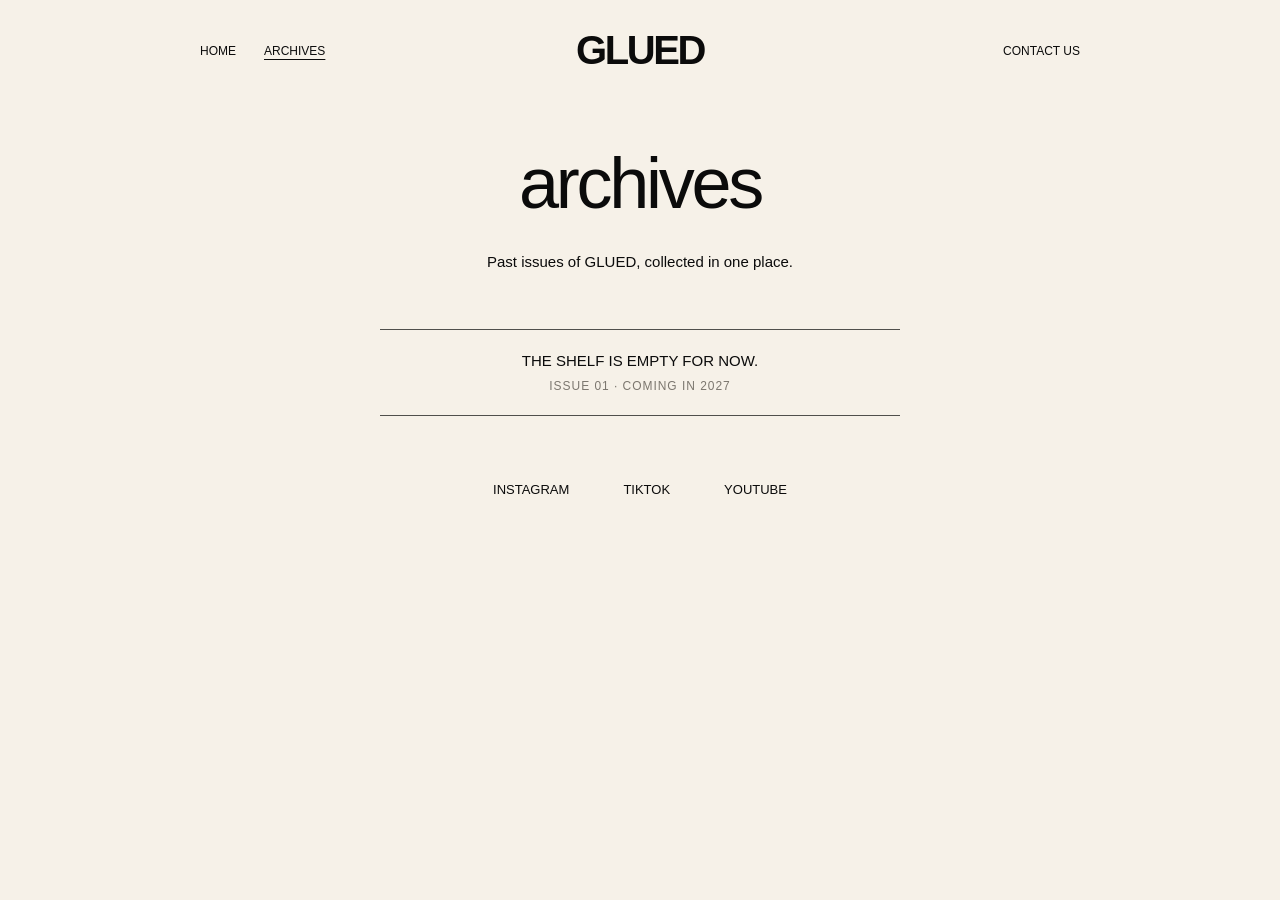
==== archives.html @ 29589456 "Add an Archives page and put it in the navigation. The wordmark stays centered, with Archives beside" ====
<!doctype html>
<html lang="en">
<head>
  <meta charset="utf-8" />
  <meta name="viewport" content="width=device-width, initial-scale=1" />
  <meta name="description" content="The GLUED archive. Past issues of the print magazine, collected in one place." />
  <title>Archives · GLUED Magazine</title>
  <link rel="stylesheet" href="styles.css" />
</head>
<body>
  <header class="site-header">
    <nav class="nav" aria-label="Primary navigation">
      <div class="nav-side nav-side-start">
        <a href="index.html">Home</a>
        <a href="archives.html" aria-current="page">Archives</a>
      </div>
      <a class="brand" href="index.html" aria-label="GLUED home">GLUED</a>
      <div class="nav-side nav-side-end">
        <a href="mailto:gluedprintmag@gmail.com">Contact Us</a>
      </div>
    </nav>
  </header>

  <main id="archives">
    <section class="archive" aria-labelledby="archive-title">
      <h1 id="archive-title">archives</h1>
      <p class="archive-lead">Past issues of GLUED, collected in one place.</p>
      <div class="archive-shelf" aria-label="Issue archive">
        <p class="archive-empty">The shelf is empty for now.</p>
        <p class="archive-note">Issue 01 · Coming in 2027</p>
      </div>
    </section>

    <section class="about" aria-label="Social media links">
      <div class="socials">
        <a href="https://www.instagram.com/gluedprintmag" target="_blank" rel="noopener noreferrer">Instagram</a>
        <a href="https://www.tiktok.com/@gluedmagazine?_r=1&_t=ZT-987GitQy3o5" target="_blank" rel="noopener noreferrer">TikTok</a>
        <a href="https://www.youtube.com/@GluedMagazine" target="_blank" rel="noopener noreferrer">YouTube</a>
      </div>
    </section>
  </main>
</body>
</html>
---- styles.css ----
:root {
  --bg: #f6f1e8;
  --ink: #0b0b0b;
  --muted: #7c776f;
  --line: rgba(11, 11, 11, 0.7);
}

* { box-sizing: border-box; }
html { scroll-behavior: smooth; }
body {
  margin: 0;
  min-height: 100vh;
  background: var(--bg);
  color: var(--ink);
  font-family: Arial, Helvetica, sans-serif;
  -webkit-font-smoothing: antialiased;
}

a { color: inherit; text-decoration: none; }
a:focus-visible, .magazine:focus-visible {
  outline: 2px solid var(--ink);
  outline-offset: 5px;
}

.site-header {
  position: relative;
  z-index: 10;
  padding: 28px 5vw 0;
}

.nav {
  max-width: 880px;
  margin: 0 auto;
  display: grid;
  grid-template-columns: 1fr auto 1fr;
  align-items: center;
  gap: 20px;
  text-transform: uppercase;
  font-size: 12px;
}

.nav-side {
  display: flex;
  align-items: center;
  gap: 28px;
}
.nav-side-end { justify-content: flex-end; }
.nav a { white-space: nowrap; }
.nav a:not(.brand):hover,
.nav a[aria-current="page"] {
  text-decoration: underline;
  text-underline-offset: 4px;
}
.brand {
  justify-self: center;
  font-size: clamp(28px, 4vw, 40px);
  font-weight: 900;
  letter-spacing: -0.06em;
}

main { width: min(100%, 1100px); margin: 0 auto; }
.hero {
  min-height: 690px;
  padding: 60px 24px 10px;
  display: flex;
  flex-direction: column;
  align-items: center;
  text-align: center;
}

h1 {
  margin: 0 0 28px;
  font-size: clamp(42px, 6vw, 72px);
  line-height: 1.08;
  letter-spacing: -0.045em;
  font-weight: 400;
}

.hero-sub {
  margin: 36px 0 0;
  font-size: clamp(42px, 6vw, 72px);
  line-height: 1.08;
  letter-spacing: -0.045em;
  font-weight: 400;
  text-transform: uppercase;
}

.magazine-stage {
  position: relative;
  width: min(78vw, 440px);
  height: 340px;
  display: grid;
  place-items: center;
  perspective: 1200px;
  user-select: none;
  touch-action: pan-y;
}

.magazine {
  --rotation: -14deg;
  position: relative;
  width: 188px;
  height: 270px;
  transform-style: preserve-3d;
  transform: rotateY(var(--rotation)) rotateX(2deg) rotateZ(-2deg);
  cursor: grab;
  transition: transform 120ms ease-out;
}
.magazine:active { cursor: grabbing; }

.magazine-face {
  position: absolute;
  inset: 0;
  backface-visibility: hidden;
  background: #f1f0ec;
  border: 1px solid rgba(0,0,0,.22);
  box-shadow: 0 18px 28px rgba(0,0,0,.12);
  overflow: hidden;
}

.magazine-front { transform: translateZ(8px); padding: 18px 14px 12px; }
.magazine-back { transform: rotateY(180deg) translateZ(8px); background: #deddd8; }
.magazine-spine {
  position: absolute;
  top: 0;
  left: 0;
  width: 16px;
  height: 270px;
  transform-origin: left center;
  transform: rotateY(-90deg) translateX(-8px);
  background: #d5d3ce;
  border: 1px solid rgba(0,0,0,.22);
  display: flex;
  align-items: center;
  justify-content: center;
  writing-mode: vertical-rl;
  text-orientation: mixed;
  font-size: 12px;
  font-weight: 800;
  letter-spacing: .08em;
}

.cover-kicker { font-size: 6px; letter-spacing: .18em; }
.cover-title {
  margin-top: 2px;
  font-size: 34px;
  font-weight: 900;
  letter-spacing: -0.07em;
}
.cover-image {
  position: relative;
  height: 170px;
  margin-top: 8px;
  overflow: hidden;
}
.cover-image img {
  display: block;
  width: 100%;
  height: 100%;
  object-fit: cover;
  object-position: center;
}
.cover-caption { margin-top: 8px; font-size: 6px; letter-spacing: .12em; }
.back-grid {
  position: absolute;
  inset: 18px;
  background-image:
    linear-gradient(rgba(0,0,0,.09) 1px, transparent 1px),
    linear-gradient(90deg, rgba(0,0,0,.09) 1px, transparent 1px);
  background-size: 14px 14px;
}
.back-copy {
  position: absolute;
  bottom: 18px;
  left: 18px;
  font-size: 28px;
  font-weight: 900;
  line-height: .86;
  letter-spacing: -.06em;
}
.shadow {
  position: absolute;
  bottom: 33px;
  width: 240px;
  height: 30px;
  border-radius: 50%;
  background: rgba(0,0,0,.16);
  filter: blur(14px);
  transform: translateX(8px);
}

.rotate-hint { margin-top: -6px; font-size: 10px; }
.rotate-hint > span { display: block; margin-bottom: 4px; }
.hint-line { display: flex; align-items: center; gap: 8px; justify-content: center; }
.hint-line span { display: inline-block; width: 82px; height: 1px; background: var(--ink); }

.links {
  width: min(92%, 520px);
  margin: 4px auto 0;
}
.action-link {
  display: flex;
  justify-content: space-between;
  align-items: center;
  padding: 15px 0 13px;
  border-top: 1px solid var(--line);
  border-bottom: 1px solid var(--line);
  text-transform: uppercase;
  font-size: 15px;
  transition: padding-left 160ms ease;
}
.action-link:hover { padding-left: 8px; }

.about {
  width: min(90%, 560px);
  margin: 56px auto 0;
  padding: 0 0 48px;
  text-align: center;
}
.about p {
  margin: 0 auto;
  max-width: 460px;
  font-size: 15px;
  line-height: 1.5;
}
.about strong {
  font-weight: 700;
}
.socials {
  margin-top: 38px;
  display: flex;
  justify-content: center;
  gap: 54px;
  text-transform: uppercase;
  font-size: 13px;
}
.socials a:hover { text-decoration: underline; text-underline-offset: 4px; }

.archive {
  padding: 72px 24px 10px;
  display: flex;
  flex-direction: column;
  align-items: center;
  text-align: center;
}
.archive-lead {
  margin: 0;
  max-width: 420px;
  font-size: 15px;
  line-height: 1.5;
}
.archive-shelf {
  width: min(92%, 520px);
  margin-top: 56px;
  padding: 22px 0;
  border-top: 1px solid var(--line);
  border-bottom: 1px solid var(--line);
}
.archive-empty {
  margin: 0;
  text-transform: uppercase;
  font-size: 15px;
}
.archive-note {
  margin: 10px 0 0;
  color: var(--muted);
  font-size: 12px;
  letter-spacing: 0.08em;
  text-transform: uppercase;
}

@media (max-width: 700px) {
  .site-header { padding-top: 20px; }
  .nav {
    display: flex;
    flex-wrap: wrap;
    justify-content: center;
    column-gap: 22px;
    row-gap: 14px;
    font-size: 10px;
  }
  .brand {
    order: -1;
    flex-basis: 100%;
    text-align: center;
    font-size: 32px;
  }
  .nav-side { display: contents; }

  .hero { padding-top: 50px; min-height: 640px; }
  h1,
  .hero-sub { font-size: clamp(38px, 11vw, 56px); }
  .magazine-stage { height: 320px; }
  .magazine { width: 174px; height: 250px; }
  .magazine-spine { height: 250px; }
  .cover-image { height: 152px; }
  .links { width: calc(100% - 48px); }
  .socials { gap: 24px; flex-wrap: wrap; }
}

@media (prefers-reduced-motion: reduce) {
  html { scroll-behavior: auto; }
  .magazine, .action-link { transition: none; }
}
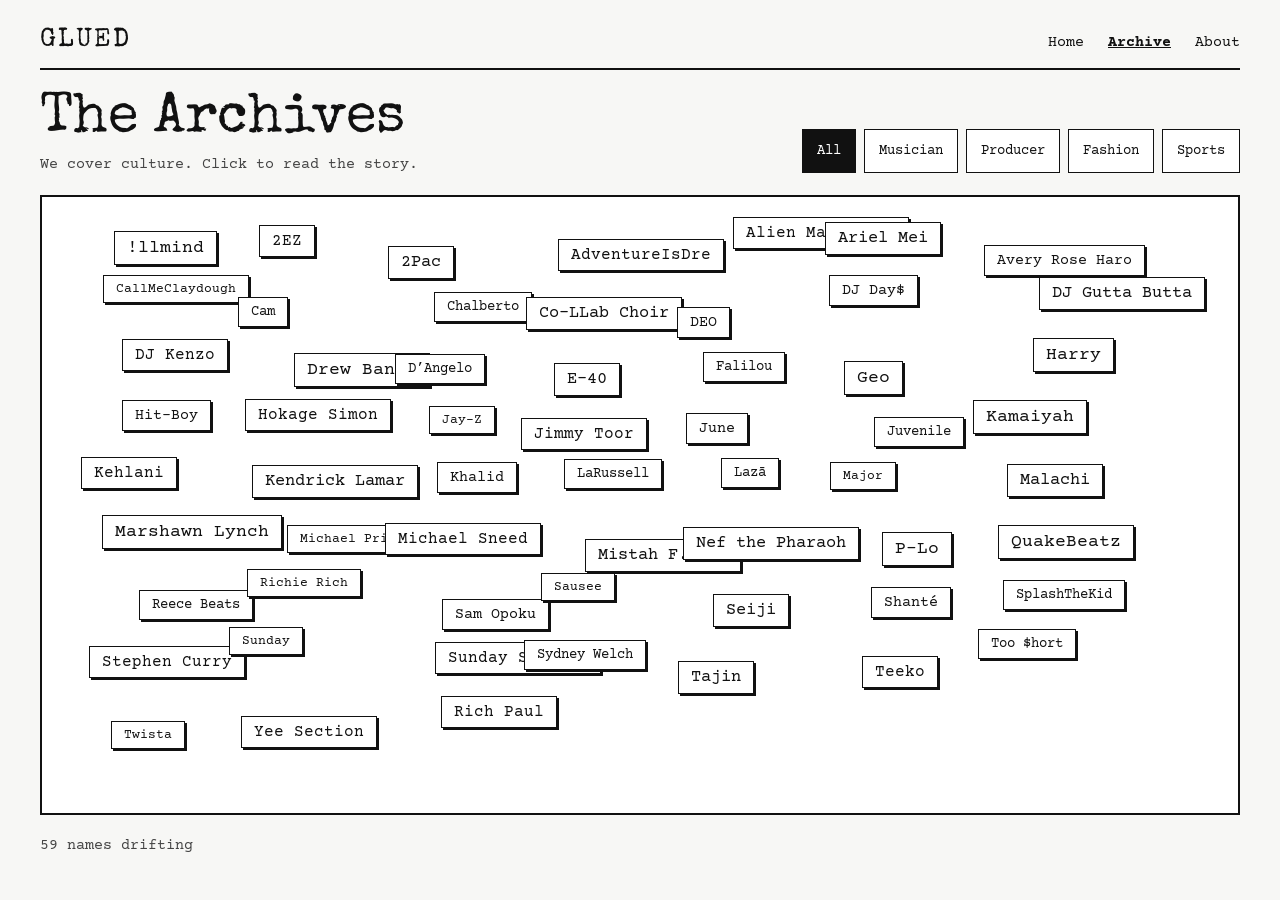
==== commit adebc307: "Update GLUED Magazine website" ====
--- a/archives.html
+++ b/archives.html
@@ -3,41 +3,64 @@
 <head>
   <meta charset="utf-8" />
   <meta name="viewport" content="width=device-width, initial-scale=1" />
-  <meta name="description" content="The GLUED archive. Past issues of the print magazine, collected in one place." />
-  <title>Archives · GLUED Magazine</title>
-  <link rel="stylesheet" href="styles.css" />
+  <meta name="description" content="The Archives — every artist GLUED has printed, floating." />
+  <title>The Archives · GLUED Magazine</title>
+  <link rel="preconnect" href="https://fonts.googleapis.com" />
+  <link rel="preconnect" href="https://fonts.gstatic.com" crossorigin />
+  <link href="https://fonts.googleapis.com/css2?family=Caveat:wght@500&family=Courier+Prime:wght@400;700&family=Special+Elite&display=swap" rel="stylesheet" />
+  <link rel="stylesheet" href="archives.css" />
 </head>
 <body>
-  <header class="site-header">
-    <nav class="nav" aria-label="Primary navigation">
-      <div class="nav-side nav-side-start">
+  <div class="page">
+
+    <header class="masthead">
+      <a class="logo" href="index.html">GLUED</a>
+      <nav class="nav" aria-label="Main">
         <a href="index.html">Home</a>
-        <a href="archives.html" aria-current="page">Archives</a>
+        <a href="archives.html" aria-current="page">Archive</a>
+        <a href="index.html#contact">About</a>
+      </nav>
+    </header>
+
+    <section class="intro">
+      <div>
+        <h1>The Archives</h1>
+        <p>We cover culture. Click to read the story.</p>
       </div>
-      <a class="brand" href="index.html" aria-label="GLUED home">GLUED</a>
-      <div class="nav-side nav-side-end">
-        <a href="mailto:gluedprintmag@gmail.com">Contact Us</a>
-      </div>
-    </nav>
-  </header>
-
-  <main id="archives">
-    <section class="archive" aria-labelledby="archive-title">
-      <h1 id="archive-title">archives</h1>
-      <p class="archive-lead">Past issues of GLUED, collected in one place.</p>
-      <div class="archive-shelf" aria-label="Issue archive">
-        <p class="archive-empty">The shelf is empty for now.</p>
-        <p class="archive-note">Issue 01 · Coming in 2027</p>
-      </div>
+      <div class="chips" id="chips" role="group" aria-label="Filter by role"></div>
     </section>
 
-    <section class="about" aria-label="Social media links">
-      <div class="socials">
-        <a href="https://www.instagram.com/gluedprintmag" target="_blank" rel="noopener noreferrer">Instagram</a>
-        <a href="https://www.tiktok.com/@gluedmagazine?_r=1&_t=ZT-987GitQy3o5" target="_blank" rel="noopener noreferrer">TikTok</a>
-        <a href="https://www.youtube.com/@GluedMagazine" target="_blank" rel="noopener noreferrer">YouTube</a>
-      </div>
+    <section class="stage" id="stage" aria-label="Floating artist names">
+      <div class="scrim" id="scrim" hidden></div>
+      <aside class="panel" id="panel" role="dialog" aria-labelledby="p-artist" hidden>
+        <div class="panel-top">
+          <span class="panel-kind" id="p-kind"></span>
+          <button class="close" id="p-close" aria-label="Close story panel">X</button>
+        </div>
+        <div class="panel-body">
+          <div>
+            <h2 class="artist" id="p-artist"></h2>
+            <div class="meta" id="p-meta"></div>
+          </div>
+          <div class="story-tabs" id="p-tabs" role="tablist" aria-label="Stories" hidden></div>
+          <h3 class="headline" id="p-headline"></h3>
+          <div class="byline" id="p-byline"></div>
+          <div class="story" id="p-story"></div>
+          <blockquote class="quote" id="p-quote"></blockquote>
+        </div>
+        <div class="panel-actions">
+          <a class="btn btn-solid" id="p-link" href="#" hidden>INSTAGRAM</a>
+          <button class="btn btn-line" id="p-next">NEXT NAME</button>
+        </div>
+      </aside>
     </section>
-  </main>
+
+    <footer class="foot">
+      <span id="count"></span>
+    </footer>
+
+  </div>
+
+  <script src="archives.js"></script>
 </body>
 </html>
--- a/archives.css
+++ b/archives.css
@@ -0,0 +1,309 @@
+:root {
+  --paper: #F7F7F5;
+  --ink: #111;
+  --white: #fff;
+  --muted: #444;
+  --rule: #ddd;
+  --display: 'Special Elite', monospace;
+  --body: 'Courier Prime', monospace;
+  --hand: 'Caveat', cursive;
+}
+
+* { box-sizing: border-box; }
+body {
+  margin: 0;
+  background: var(--paper);
+  color: var(--ink);
+  font-family: var(--body);
+  font-size: 15px;
+}
+a { color: var(--ink); text-decoration: none; }
+button { font-family: inherit; }
+
+.page {
+  max-width: 1280px;
+  margin: 0 auto;
+  padding: 28px 40px 40px;
+  display: flex;
+  flex-direction: column;
+  gap: 22px;
+}
+
+/* header */
+.masthead {
+  display: flex;
+  flex-wrap: wrap;
+  gap: 16px;
+  justify-content: space-between;
+  align-items: baseline;
+  border-bottom: 2px solid var(--ink);
+  padding-bottom: 14px;
+}
+.logo {
+  font-family: var(--display);
+  font-size: 26px;
+  letter-spacing: 2px;
+}
+.nav {
+  display: flex;
+  flex-wrap: wrap;
+  gap: 24px;
+}
+.nav a[aria-current="page"] {
+  font-weight: 700;
+  text-decoration: underline;
+}
+
+/* title + filters */
+.intro {
+  display: flex;
+  flex-wrap: wrap;
+  gap: 16px;
+  justify-content: space-between;
+  align-items: flex-end;
+}
+h1 {
+  margin: 0;
+  font-family: var(--display);
+  font-weight: 400;
+  font-size: 56px;
+  line-height: 1;
+}
+.intro p {
+  margin: 8px 0 0;
+  color: var(--muted);
+}
+.chips {
+  display: flex;
+  flex-wrap: wrap;
+  gap: 8px;
+}
+.chip {
+  border: 1.5px solid var(--ink);
+  background: var(--white);
+  color: var(--ink);
+  padding: 8px 14px;
+  min-height: 44px;
+  font-size: 14px;
+  cursor: pointer;
+}
+.chip[aria-pressed="true"] {
+  background: var(--ink);
+  color: var(--white);
+}
+
+/* stage */
+.stage {
+  position: relative;
+  height: 620px;
+  border: 2px solid var(--ink);
+  background: var(--white);
+  overflow: hidden;
+}
+
+.name {
+  position: absolute;
+  z-index: 1;
+  border: 1.5px solid var(--ink);
+  background: var(--white);
+  color: var(--ink);
+  padding: 6px 12px;
+  box-shadow: 2px 2px 0 var(--ink);
+  white-space: nowrap;
+  cursor: pointer;
+  animation: drift var(--dur, 8s) ease-in-out var(--delay, 0s) infinite;
+  transition: opacity .2s;
+}
+.name:hover,
+.name:focus-visible,
+.name[aria-current="true"] {
+  animation-play-state: paused;
+  background: var(--ink);
+  color: var(--white);
+  outline: none;
+  z-index: 5;
+}
+.name.is-dim { opacity: .2; }
+@keyframes drift {
+  0%   { transform: translate(0, 0); }
+  25%  { transform: translate(14px, -18px); }
+  50%  { transform: translate(-10px, -30px); }
+  75%  { transform: translate(-18px, -10px); }
+  100% { transform: translate(0, 0); }
+}
+@media (prefers-reduced-motion: reduce) {
+  .name { animation: none; }
+}
+
+/* scrim + panel */
+.scrim {
+  position: absolute;
+  inset: 0;
+  background: rgba(247, 247, 245, .55);
+  z-index: 8;
+}
+.panel {
+  position: absolute;
+  top: 0;
+  right: 0;
+  bottom: 0;
+  width: 440px;
+  max-width: 92%;
+  background: var(--white);
+  border-left: 3px solid var(--ink);
+  box-shadow: -8px 0 0 var(--ink);
+  z-index: 10;
+  display: flex;
+  flex-direction: column;
+  transform: translateX(0);
+  animation: slide-in .22s ease-out;
+}
+@keyframes slide-in {
+  from { transform: translateX(40px); opacity: 0; }
+  to { transform: none; opacity: 1; }
+}
+@media (prefers-reduced-motion: reduce) {
+  .panel { animation: none; }
+}
+[hidden] { display: none !important; }
+
+.panel-top {
+  display: flex;
+  justify-content: space-between;
+  align-items: center;
+  gap: 12px;
+  padding: 14px 20px;
+  border-bottom: 2px solid var(--ink);
+}
+.panel-kind {
+  font-size: 13px;
+  letter-spacing: 2px;
+}
+.close {
+  border: 1.5px solid var(--ink);
+  background: var(--white);
+  color: var(--ink);
+  min-width: 44px;
+  min-height: 44px;
+  font-weight: 700;
+  cursor: pointer;
+}
+.panel-body {
+  padding: 20px;
+  display: flex;
+  flex-direction: column;
+  gap: 14px;
+  overflow-y: auto;
+  flex: 1;
+}
+.artist {
+  font-family: var(--display);
+  font-size: 30px;
+  line-height: 1.1;
+  margin: 0;
+  font-weight: 400;
+}
+.meta {
+  margin-top: 6px;
+  color: var(--muted);
+}
+.headline {
+  font-family: var(--display);
+  font-size: 20px;
+  line-height: 1.25;
+  margin: 0;
+  font-weight: 400;
+}
+.byline { color: var(--muted); }
+.story-tabs {
+  display: flex;
+  flex-wrap: wrap;
+  gap: 8px;
+}
+.story-tab {
+  border: 1.5px solid var(--ink);
+  background: var(--white);
+  color: var(--ink);
+  padding: 8px 12px;
+  min-height: 44px;
+  font-size: 12px;
+  line-height: 1.2;
+  text-align: left;
+  cursor: pointer;
+  max-width: 100%;
+}
+.story-tab[aria-selected="true"] {
+  background: var(--ink);
+  color: var(--white);
+}
+.story p {
+  margin: 0 0 12px;
+  line-height: 1.55;
+}
+.quote {
+  border-left: 4px solid var(--ink);
+  padding-left: 14px;
+  font-family: var(--hand);
+  font-size: 24px;
+  line-height: 1.15;
+  margin: 0;
+}
+.panel-actions {
+  display: flex;
+  gap: 10px;
+  padding: 14px 20px;
+  border-top: 2px solid var(--ink);
+}
+.btn {
+  flex: 1;
+  text-align: center;
+  padding: 12px;
+  min-height: 44px;
+  font-weight: 700;
+  cursor: pointer;
+  text-decoration: none;
+  border: 2px solid var(--ink);
+}
+.btn-solid {
+  background: var(--ink);
+  color: var(--white);
+}
+.btn-line {
+  background: var(--white);
+  color: var(--ink);
+}
+
+/* footer */
+.foot {
+  display: flex;
+  flex-wrap: wrap;
+  gap: 12px;
+  justify-content: space-between;
+  align-items: center;
+  color: var(--muted);
+}
+.hint {
+  font-family: var(--hand);
+  font-size: 22px;
+}
+
+/* phones: stage shorter, panel becomes a bottom sheet */
+@media (max-width: 640px) {
+  .page { padding: 20px 16px 32px; }
+  h1 { font-size: 40px; }
+  .stage {
+    height: 70vh;
+    min-height: 460px;
+  }
+  .panel {
+    top: auto;
+    left: 0;
+    width: 100%;
+    max-width: 100%;
+    height: 78%;
+    border-left: 0;
+    border-top: 3px solid var(--ink);
+    box-shadow: 0 -6px 0 var(--ink);
+  }
+  .hint { display: none; }
+}
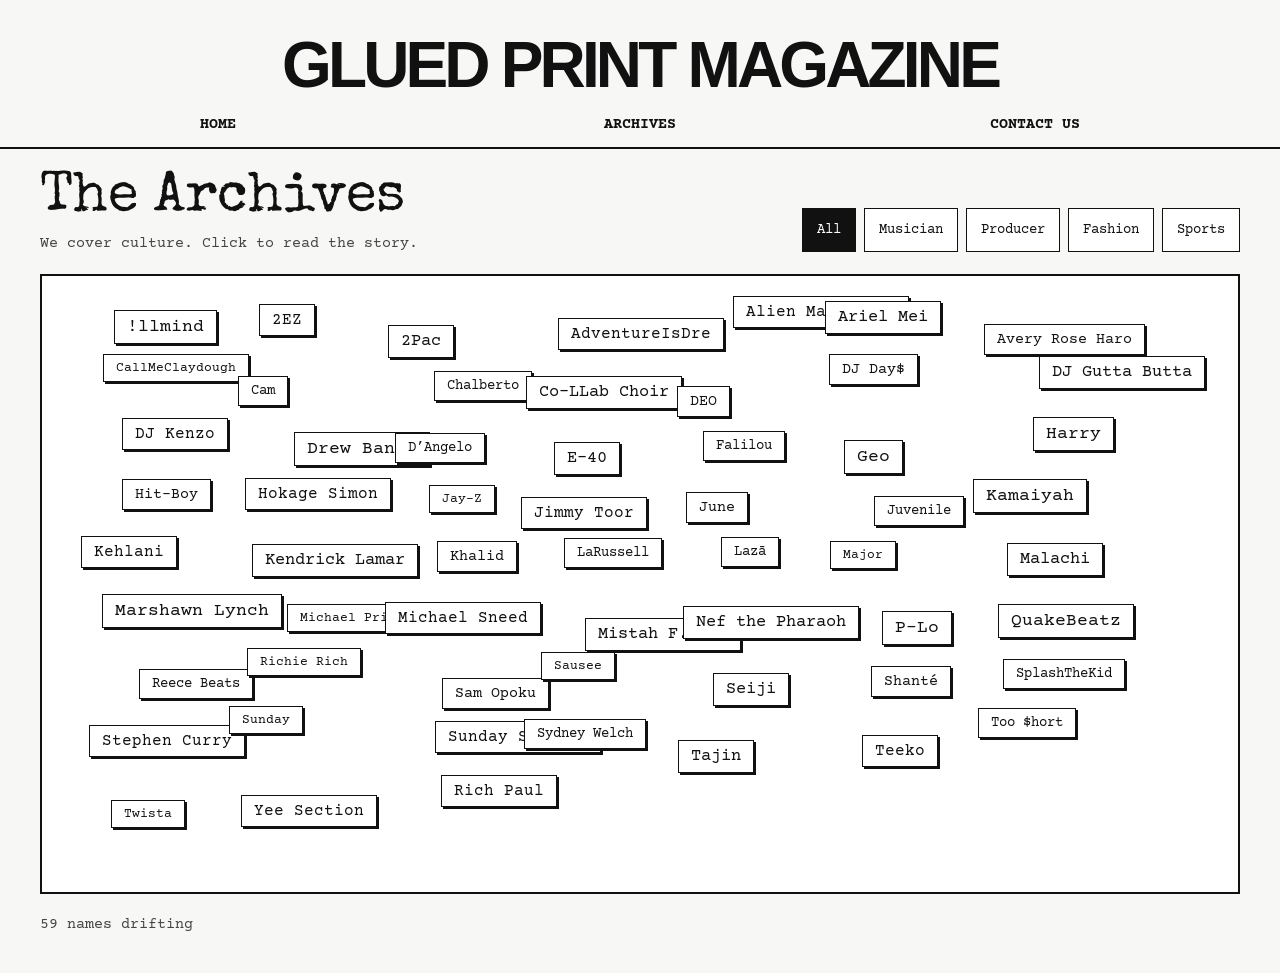
==== commit 55690493: "Update GLUED Magazine website" ====
--- a/archives.html
+++ b/archives.html
@@ -11,16 +11,16 @@
   <link rel="stylesheet" href="archives.css" />
 </head>
 <body>
+  <header class="site-header">
+    <nav class="nav" aria-label="Primary navigation">
+      <a href="index.html">Home</a>
+      <a href="archives.html" aria-current="page">Archives</a>
+      <a class="brand" href="index.html" aria-label="GLUED home">GLUED PRINT MAGAZINE</a>
+      <a href="mailto:gluedprintmag@gmail.com">Contact Us</a>
+    </nav>
+  </header>
+
   <div class="page">
-
-    <header class="masthead">
-      <a class="logo" href="index.html">GLUED</a>
-      <nav class="nav" aria-label="Main">
-        <a href="index.html">Home</a>
-        <a href="archives.html" aria-current="page">Archive</a>
-        <a href="index.html#contact">About</a>
-      </nav>
-    </header>
 
     <section class="intro">
       <div>
--- a/archives.css
+++ b/archives.css
@@ -20,38 +20,49 @@
 a { color: var(--ink); text-decoration: none; }
 button { font-family: inherit; }
 
+.site-header {
+  position: relative;
+  z-index: 10;
+  padding: 28px 5vw 14px;
+  border-bottom: 2px solid var(--ink);
+}
+
+.nav {
+  max-width: 880px;
+  margin: 0 auto;
+  display: grid;
+  grid-template-columns: 1fr 1fr 1fr;
+  align-items: center;
+  column-gap: 20px;
+  row-gap: 14px;
+  text-transform: uppercase;
+  font-size: 15px;
+  font-weight: 700;
+}
+
+.nav a { white-space: nowrap; }
+.brand {
+  grid-column: 1 / -1;
+  grid-row: 1;
+  justify-self: center;
+  text-align: center;
+  white-space: normal;
+  font-family: Arial, Helvetica, sans-serif;
+  font-size: clamp(28px, 5.5vw, 64px);
+  font-weight: 900;
+  letter-spacing: -0.06em;
+}
+.nav a:nth-child(1) { grid-column: 1; grid-row: 2; justify-self: start; }
+.nav a:nth-child(2) { grid-column: 2; grid-row: 2; justify-self: center; }
+.nav a:nth-child(4) { grid-column: 3; grid-row: 2; justify-self: end; }
+
 .page {
   max-width: 1280px;
   margin: 0 auto;
-  padding: 28px 40px 40px;
+  padding: 22px 40px 40px;
   display: flex;
   flex-direction: column;
   gap: 22px;
-}
-
-/* header */
-.masthead {
-  display: flex;
-  flex-wrap: wrap;
-  gap: 16px;
-  justify-content: space-between;
-  align-items: baseline;
-  border-bottom: 2px solid var(--ink);
-  padding-bottom: 14px;
-}
-.logo {
-  font-family: var(--display);
-  font-size: 26px;
-  letter-spacing: 2px;
-}
-.nav {
-  display: flex;
-  flex-wrap: wrap;
-  gap: 24px;
-}
-.nav a[aria-current="page"] {
-  font-weight: 700;
-  text-decoration: underline;
 }
 
 /* title + filters */
@@ -285,6 +296,12 @@
 .hint {
   font-family: var(--hand);
   font-size: 22px;
+}
+
+@media (max-width: 700px) {
+  .site-header { padding-top: 20px; }
+  .nav { font-size: 13px; }
+  .brand { font-size: 28px; }
 }
 
 /* phones: stage shorter, panel becomes a bottom sheet */
